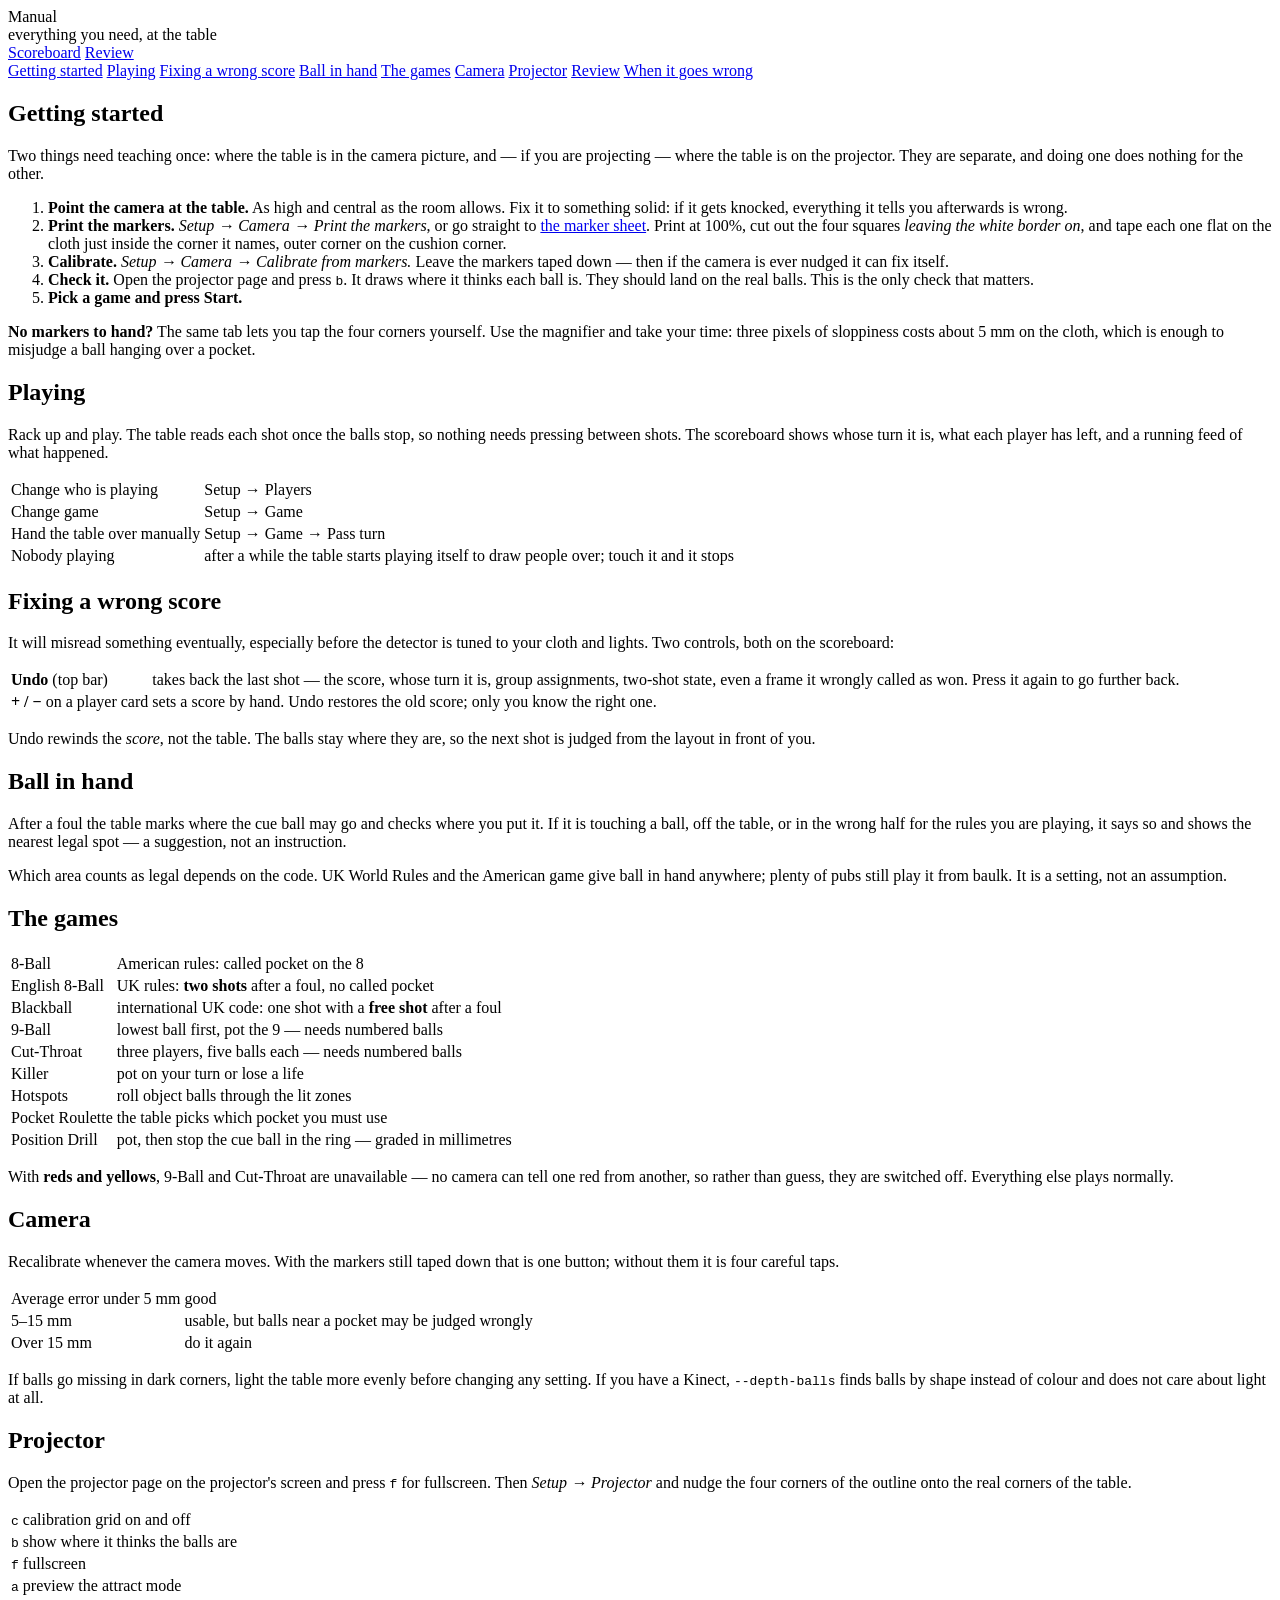
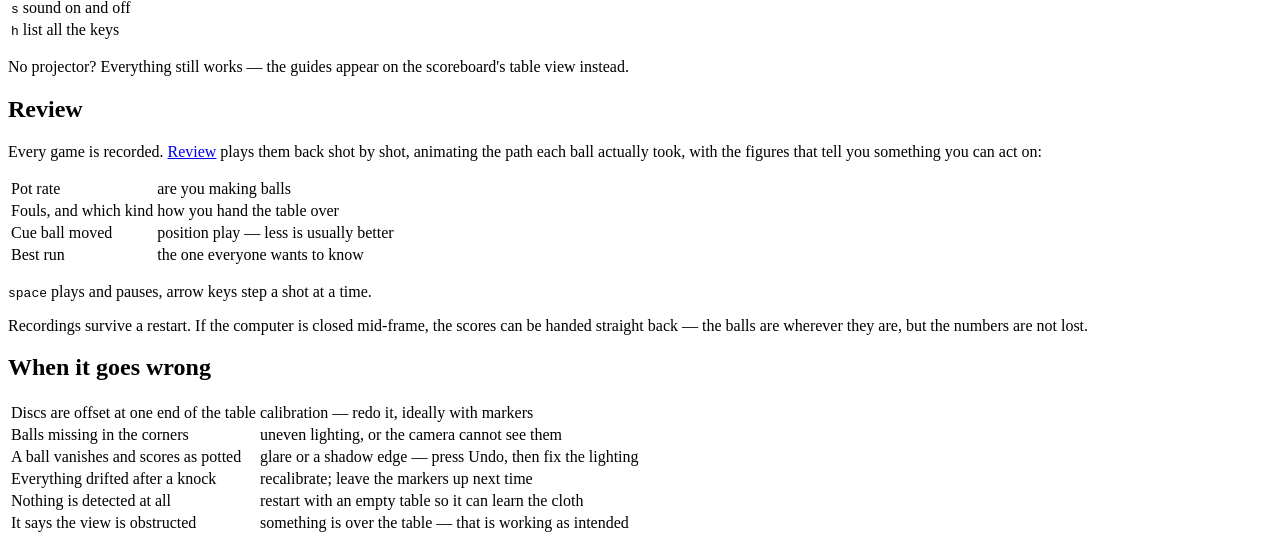
==== overlay/manual.html @ de86c6b8 "Print the calibration markers from the browser Setup already had a marker button, but all it did was" ====
<!doctype html>
<html lang="en">
<head>
<meta charset="utf-8">
<meta name="viewport" content="width=device-width, initial-scale=1">
<title>Pool Arena — manual</title>
<link rel="stylesheet" href="/src/board.css">
<link rel="stylesheet" href="/src/manual.css">
</head>
<body>
<div class="app manual">

  <header class="bar">
    <div class="brand">
      <span class="mark" aria-hidden="true"></span>
      <div>
        <div class="game">Manual</div>
        <div class="state">everything you need, at the table</div>
      </div>
    </div>
    <div class="bar-right">
      <a class="icon btnlink" href="/scoreboard.html">Scoreboard</a>
      <a class="icon btnlink" href="/review.html">Review</a>
    </div>
  </header>

  <nav class="manual-nav">
    <a href="#start">Getting started</a>
    <a href="#play">Playing</a>
    <a href="#fix">Fixing a wrong score</a>
    <a href="#hand">Ball in hand</a>
      <a href="#games">The games</a>
    <a href="#camera">Camera</a>
    <a href="#projector">Projector</a>
    <a href="#review">Review</a>
    <a href="#trouble">When it goes wrong</a>
  </nav>

  <article class="doc">

    <h2 id="start">Getting started</h2>
    <p class="lede">Two things need teaching once: where the table is in the
    camera picture, and — if you are projecting — where the table is on the
    projector. They are separate, and doing one does nothing for the other.</p>

    <ol class="steps">
      <li><b>Point the camera at the table.</b> As high and central as the room
        allows. Fix it to something solid: if it gets knocked, everything it
        tells you afterwards is wrong.</li>
      <li><b>Print the markers.</b> <em>Setup → Camera → Print the
        markers</em>, or go straight to <a href="/markers.html">the marker
        sheet</a>. Print at 100%, cut out the four squares <em>leaving the
        white border on</em>, and tape each one flat on the cloth just inside
        the corner it names, outer corner on the cushion corner.</li>
      <li><b>Calibrate.</b> <em>Setup → Camera → Calibrate from markers.</em>
        Leave the markers taped down — then if the camera is ever nudged it
        can fix itself.</li>
      <li><b>Check it.</b> Open the projector page and press <kbd>b</kbd>. It
        draws where it thinks each ball is. They should land on the real
        balls. This is the only check that matters.</li>
      <li><b>Pick a game and press Start.</b></li>
    </ol>

    <p class="note-box"><b>No markers to hand?</b> The same tab lets you tap
    the four corners yourself. Use the magnifier and take your time: three
    pixels of sloppiness costs about 5&nbsp;mm on the cloth, which is enough
    to misjudge a ball hanging over a pocket.</p>

    <h2 id="play">Playing</h2>
    <p>Rack up and play. The table reads each shot once the balls stop, so
    nothing needs pressing between shots. The scoreboard shows whose turn it
    is, what each player has left, and a running feed of what happened.</p>
    <table class="kv">
      <tr><td>Change who is playing</td><td>Setup → Players</td></tr>
      <tr><td>Change game</td><td>Setup → Game</td></tr>
      <tr><td>Hand the table over manually</td><td>Setup → Game → Pass turn</td></tr>
      <tr><td>Nobody playing</td><td>after a while the table starts playing
        itself to draw people over; touch it and it stops</td></tr>
    </table>

    <h2 id="fix">Fixing a wrong score</h2>
    <p>It will misread something eventually, especially before the detector is
    tuned to your cloth and lights. Two controls, both on the scoreboard:</p>
    <table class="kv">
      <tr><td><b>Undo</b> (top bar)</td><td>takes back the last shot — the
        score, whose turn it is, group assignments, two-shot state, even a
        frame it wrongly called as won. Press it again to go further back.</td></tr>
      <tr><td><b>+ / −</b> on a player card</td><td>sets a score by hand. Undo
        restores the old score; only you know the right one.</td></tr>
    </table>
    <p>Undo rewinds the <em>score</em>, not the table. The balls stay where
    they are, so the next shot is judged from the layout in front of you.</p>

    <h2 id="hand">Ball in hand</h2>
    <p>After a foul the table marks where the cue ball may go and checks
    where you put it. If it is touching a ball, off the table, or in the
    wrong half for the rules you are playing, it says so and shows the
    nearest legal spot — a suggestion, not an instruction.</p>
    <p class="note-box">Which area counts as legal depends on the code. UK
    World Rules and the American game give ball in hand anywhere; plenty of
    pubs still play it from baulk. It is a setting, not an assumption.</p>

    <h2 id="games">The games</h2>
    <table class="kv games-table">
      <tr><td>8-Ball</td><td>American rules: called pocket on the 8</td></tr>
      <tr><td>English 8-Ball</td><td>UK rules: <b>two shots</b> after a foul,
        no called pocket</td></tr>
      <tr><td>Blackball</td><td>international UK code: one shot with a
        <b>free shot</b> after a foul</td></tr>
      <tr><td>9-Ball</td><td>lowest ball first, pot the 9 — needs numbered
        balls</td></tr>
      <tr><td>Cut-Throat</td><td>three players, five balls each — needs
        numbered balls</td></tr>
      <tr><td>Killer</td><td>pot on your turn or lose a life</td></tr>
      <tr><td>Hotspots</td><td>roll object balls through the lit zones</td></tr>
      <tr><td>Pocket Roulette</td><td>the table picks which pocket you must use</td></tr>
      <tr><td>Position Drill</td><td>pot, then stop the cue ball in the ring —
        graded in millimetres</td></tr>
    </table>
    <p class="note-box">With <b>reds and yellows</b>, 9-Ball and Cut-Throat are
    unavailable — no camera can tell one red from another, so rather than
    guess, they are switched off. Everything else plays normally.</p>

    <h2 id="camera">Camera</h2>
    <p>Recalibrate whenever the camera moves. With the markers still taped
    down that is one button; without them it is four careful taps.</p>
    <table class="kv">
      <tr><td>Average error under 5&nbsp;mm</td><td>good</td></tr>
      <tr><td>5–15&nbsp;mm</td><td>usable, but balls near a pocket may be
        judged wrongly</td></tr>
      <tr><td>Over 15&nbsp;mm</td><td>do it again</td></tr>
    </table>
    <p>If balls go missing in dark corners, light the table more evenly before
    changing any setting. If you have a Kinect, <code>--depth-balls</code>
    finds balls by shape instead of colour and does not care about light at
    all.</p>

    <h2 id="projector">Projector</h2>
    <p>Open the projector page on the projector's screen and press
    <kbd>f</kbd> for fullscreen. Then <em>Setup → Projector</em> and nudge the
    four corners of the outline onto the real corners of the table.</p>
    <table class="kv">
      <tr><td><kbd>c</kbd></td><td>calibration grid on and off</td></tr>
      <tr><td><kbd>b</kbd></td><td>show where it thinks the balls are</td></tr>
      <tr><td><kbd>f</kbd></td><td>fullscreen</td></tr>
      <tr><td><kbd>a</kbd></td><td>preview the attract mode</td></tr>
      <tr><td><kbd>s</kbd></td><td>sound on and off</td></tr>
      <tr><td><kbd>h</kbd></td><td>list all the keys</td></tr>
    </table>
    <p>No projector? Everything still works — the guides appear on the
    scoreboard's table view instead.</p>

    <h2 id="review">Review</h2>
    <p>Every game is recorded. <a href="/review.html">Review</a> plays them
    back shot by shot, animating the path each ball actually took, with the
    figures that tell you something you can act on:</p>
    <table class="kv">
      <tr><td>Pot rate</td><td>are you making balls</td></tr>
      <tr><td>Fouls, and which kind</td><td>how you hand the table over</td></tr>
      <tr><td>Cue ball moved</td><td>position play — less is usually better</td></tr>
      <tr><td>Best run</td><td>the one everyone wants to know</td></tr>
    </table>
    <p><kbd>space</kbd> plays and pauses, arrow keys step a shot at a time.</p>
    <p>Recordings survive a restart. If the computer is closed mid-frame, the
    scores can be handed straight back — the balls are wherever they are, but
    the numbers are not lost.</p>

    <h2 id="trouble">When it goes wrong</h2>
    <table class="kv">
      <tr><td>Discs are offset at one end of the table</td>
          <td>calibration — redo it, ideally with markers</td></tr>
      <tr><td>Balls missing in the corners</td>
          <td>uneven lighting, or the camera cannot see them</td></tr>
      <tr><td>A ball vanishes and scores as potted</td>
          <td>glare or a shadow edge — press Undo, then fix the lighting</td></tr>
      <tr><td>Everything drifted after a knock</td>
          <td>recalibrate; leave the markers up next time</td></tr>
      <tr><td>Nothing is detected at all</td>
          <td>restart with an empty table so it can learn the cloth</td></tr>
      <tr><td>It says the view is obstructed</td>
          <td>something is over the table — that is working as intended</td></tr>
    </table>

  </article>
</div>
</body>
</html>
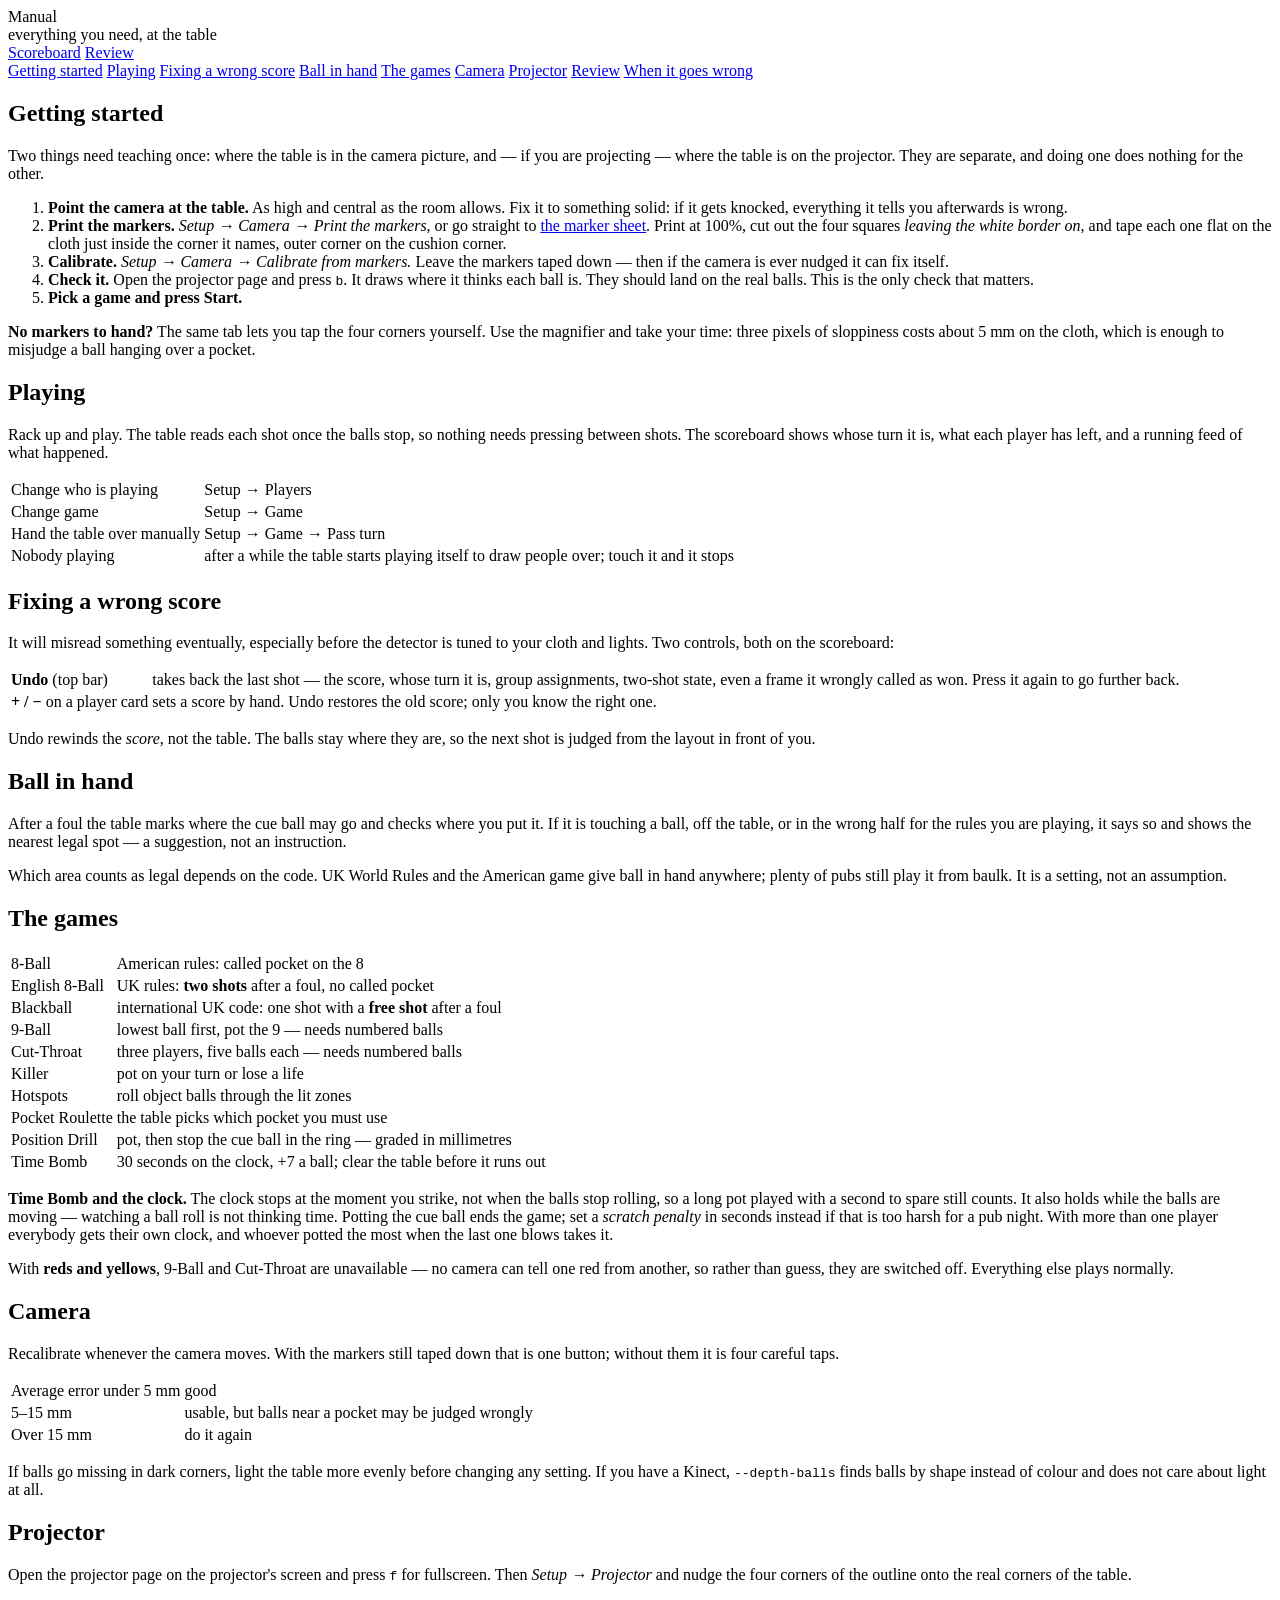
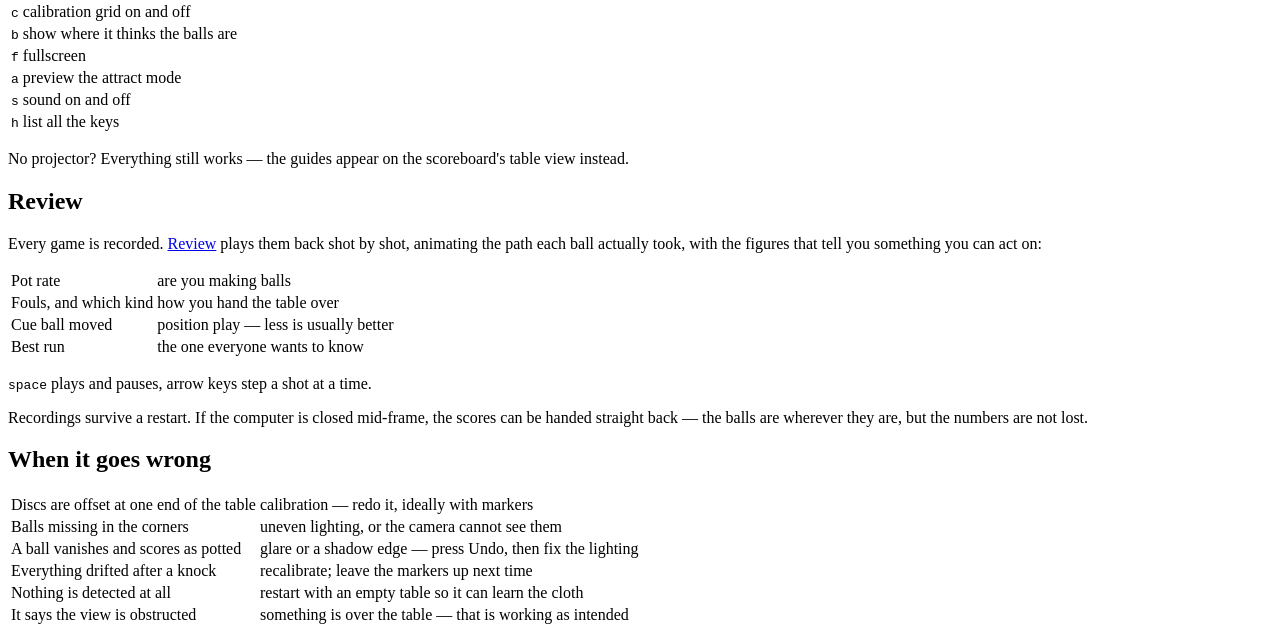
==== commit 55ce58fe: "Add Time Bomb, and the clock hook it needed Thirty seconds on the clock, every ball potted buys more" ====
--- a/overlay/manual.html
+++ b/overlay/manual.html
@@ -116,7 +116,17 @@
       <tr><td>Pocket Roulette</td><td>the table picks which pocket you must use</td></tr>
       <tr><td>Position Drill</td><td>pot, then stop the cue ball in the ring —
         graded in millimetres</td></tr>
+      <tr><td>Time Bomb</td><td>30 seconds on the clock, +7 a ball; clear the
+        table before it runs out</td></tr>
     </table>
+    <p class="note-box"><b>Time Bomb and the clock.</b> The clock stops at the
+    moment you strike, not when the balls stop rolling, so a long pot played
+    with a second to spare still counts. It also holds while the balls are
+    moving — watching a ball roll is not thinking time. Potting the cue ball
+    ends the game; set a <i>scratch penalty</i> in seconds instead if that is
+    too harsh for a pub night. With more than one player everybody gets their
+    own clock, and whoever potted the most when the last one blows takes
+    it.</p>
     <p class="note-box">With <b>reds and yellows</b>, 9-Ball and Cut-Throat are
     unavailable — no camera can tell one red from another, so rather than
     guess, they are switched off. Everything else plays normally.</p>
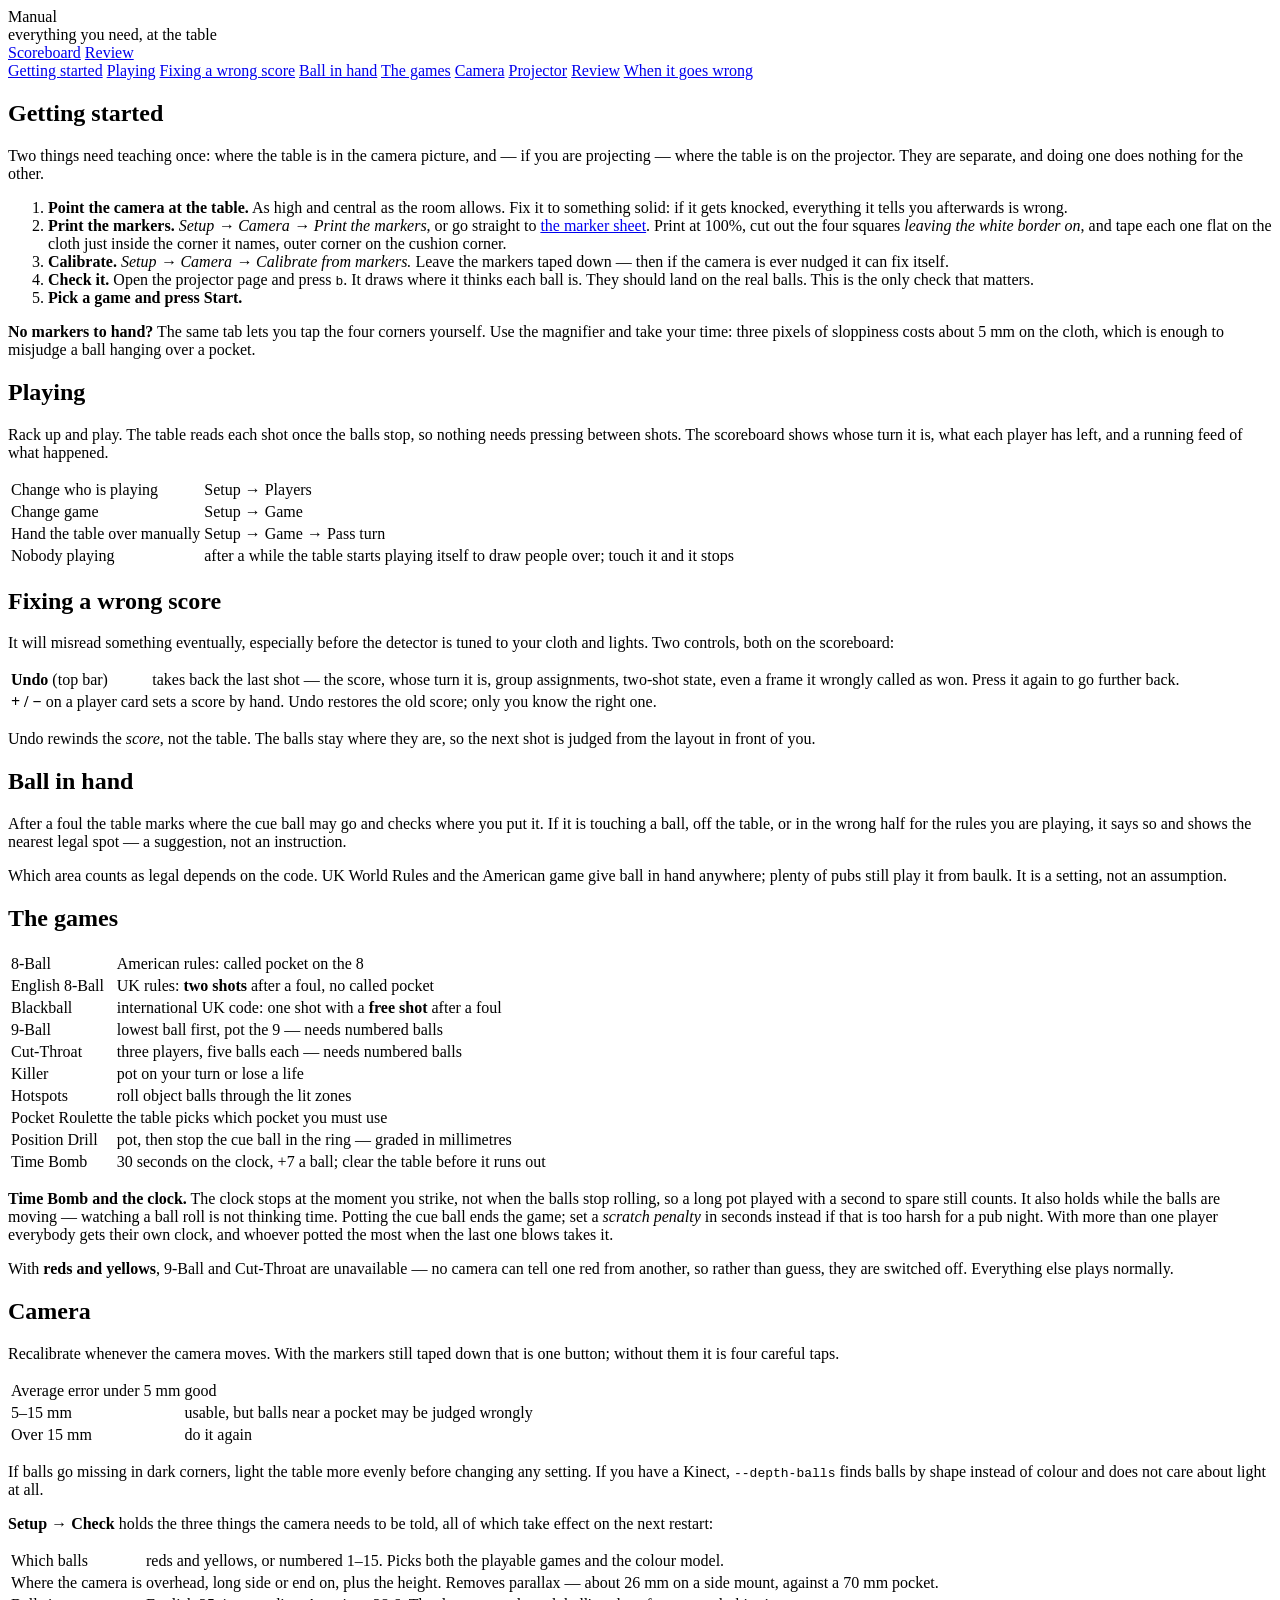
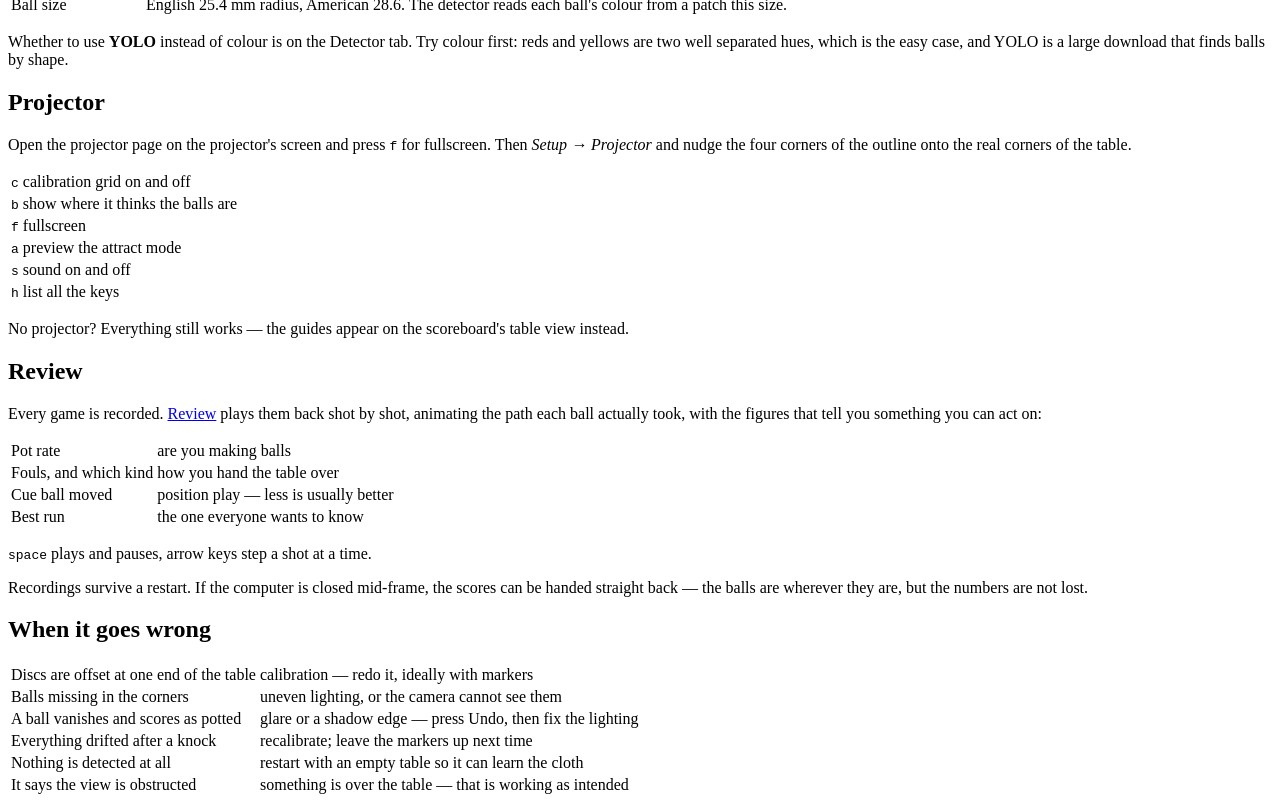
==== commit f100c4d5: "Ball set and camera position as settings; YOLO already was one Three things asked for, two of them m" ====
--- a/overlay/manual.html
+++ b/overlay/manual.html
@@ -145,6 +145,21 @@
     finds balls by shape instead of colour and does not care about light at
     all.</p>
 
+    <p><b>Setup &rarr; Check</b> holds the three things the camera needs to
+    be told, all of which take effect on the next restart:</p>
+    <table class="kv">
+      <tr><td>Which balls</td><td>reds and yellows, or numbered 1&ndash;15.
+        Picks both the playable games and the colour model.</td></tr>
+      <tr><td>Where the camera is</td><td>overhead, long side or end on, plus
+        the height. Removes parallax &mdash; about 26&nbsp;mm on a side
+        mount, against a 70&nbsp;mm pocket.</td></tr>
+      <tr><td>Ball size</td><td>English 25.4&nbsp;mm radius, American 28.6.
+        The detector reads each ball's colour from a patch this size.</td></tr>
+    </table>
+    <p>Whether to use <b>YOLO</b> instead of colour is on the Detector tab.
+    Try colour first: reds and yellows are two well separated hues, which is
+    the easy case, and YOLO is a large download that finds balls by shape.</p>
+
     <h2 id="projector">Projector</h2>
     <p>Open the projector page on the projector's screen and press
     <kbd>f</kbd> for fullscreen. Then <em>Setup → Projector</em> and nudge the
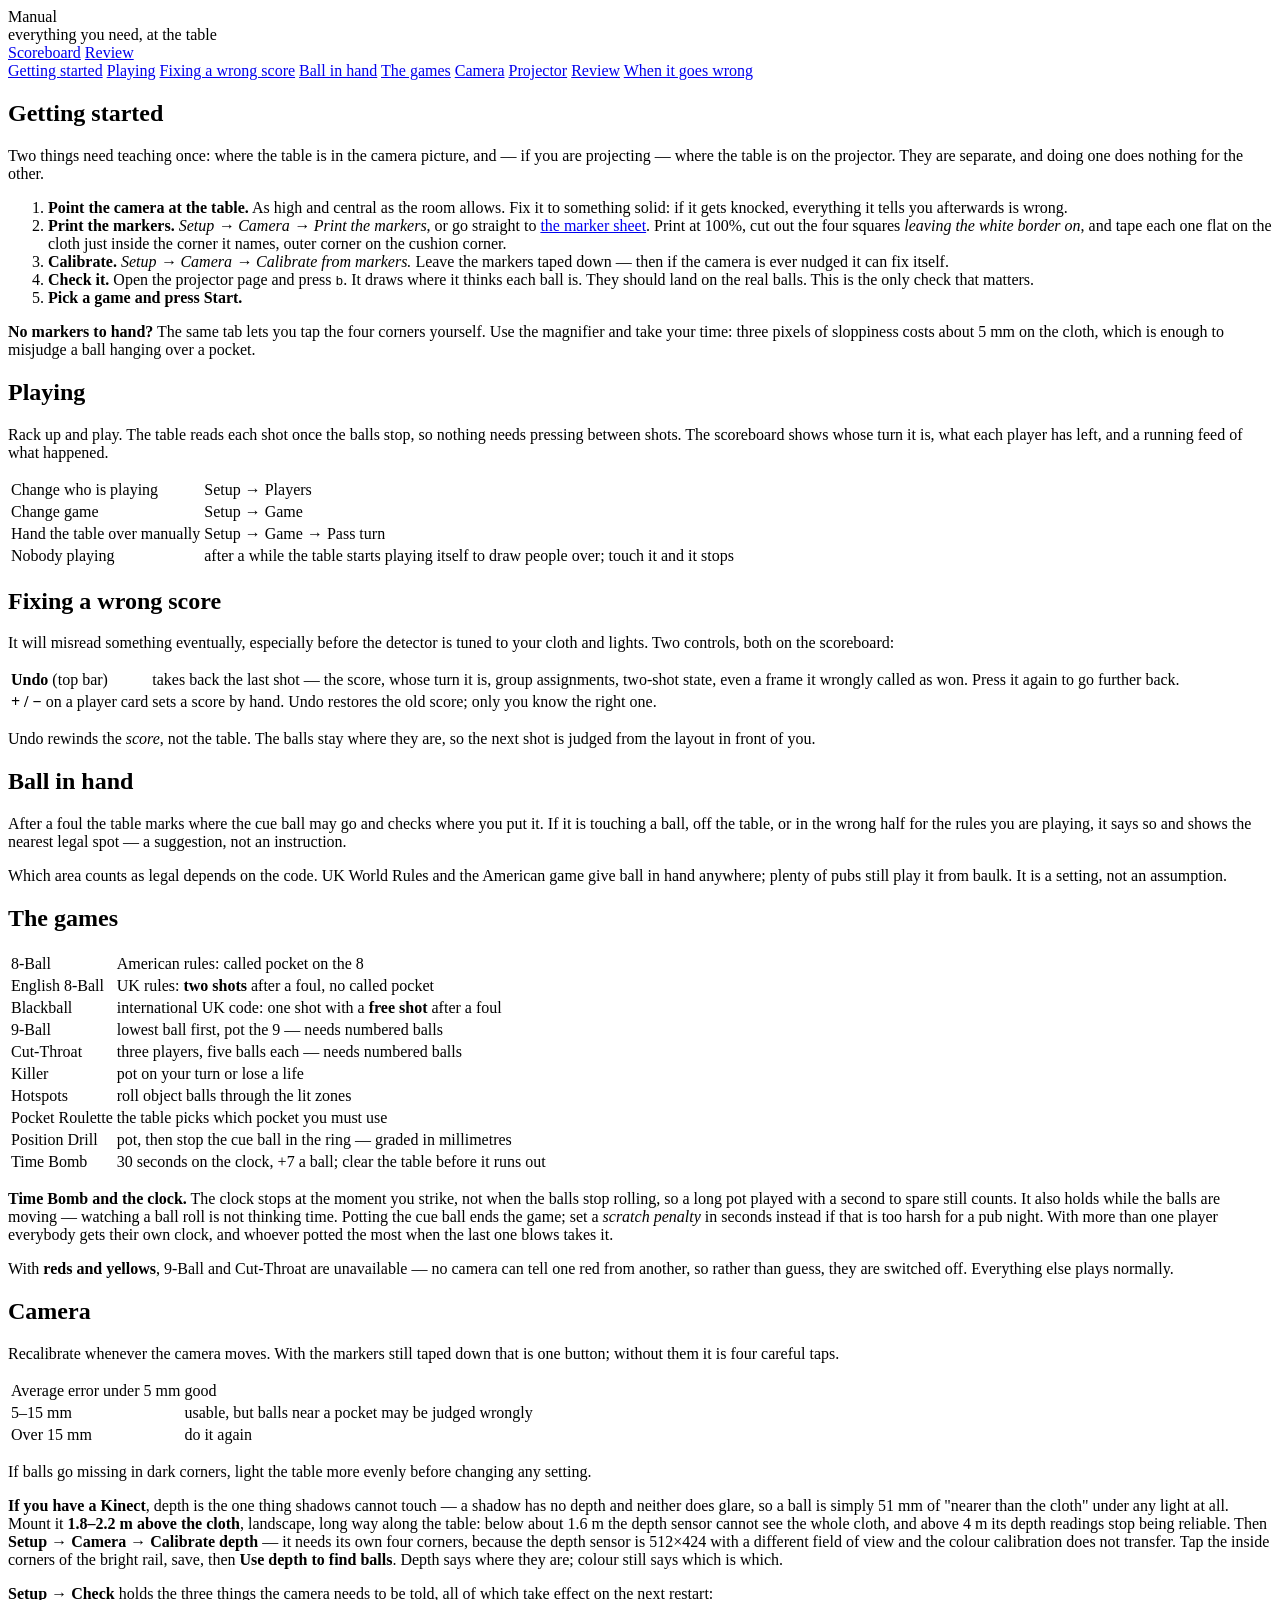
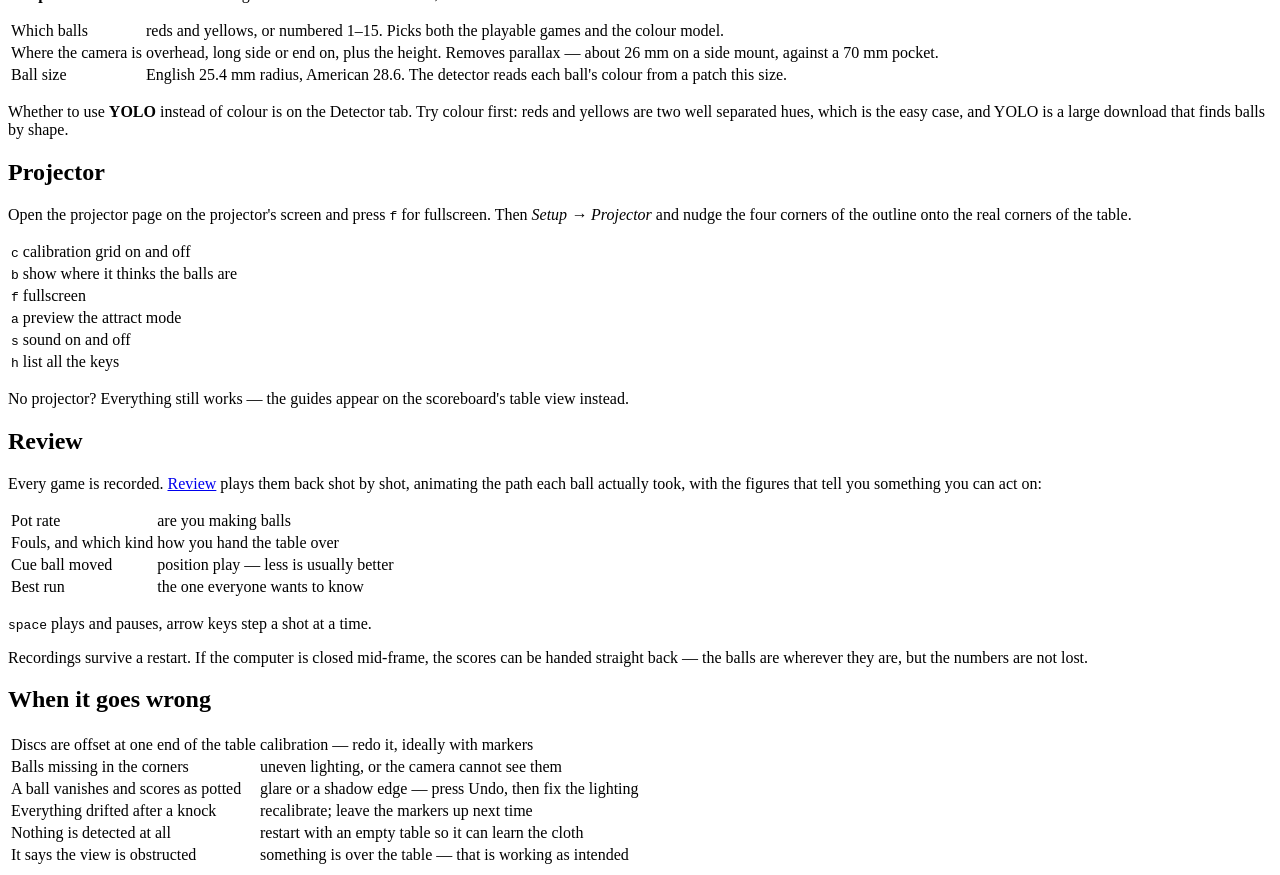
==== commit 8fbb356c: "Make depth ball-finding reachable: it never was Asking where a Kinect goes turned up something worse" ====
--- a/overlay/manual.html
+++ b/overlay/manual.html
@@ -141,9 +141,19 @@
       <tr><td>Over 15&nbsp;mm</td><td>do it again</td></tr>
     </table>
     <p>If balls go missing in dark corners, light the table more evenly before
-    changing any setting. If you have a Kinect, <code>--depth-balls</code>
-    finds balls by shape instead of colour and does not care about light at
-    all.</p>
+    changing any setting.</p>
+    <p><b>If you have a Kinect</b>, depth is the one thing shadows cannot
+    touch &mdash; a shadow has no depth and neither does glare, so a ball is
+    simply 51&nbsp;mm of "nearer than the cloth" under any light at all.
+    Mount it <b>1.8&ndash;2.2&nbsp;m above the cloth</b>, landscape, long way
+    along the table: below about 1.6&nbsp;m the depth sensor cannot see the
+    whole cloth, and above 4&nbsp;m its depth readings stop being reliable.
+    Then <b>Setup &rarr; Camera &rarr; Calibrate depth</b> &mdash; it needs
+    its own four corners, because the depth sensor is 512&times;424 with a
+    different field of view and the colour calibration does not transfer.
+    Tap the inside corners of the bright rail, save, then <b>Use depth to
+    find balls</b>. Depth says where they are; colour still says which is
+    which.</p>
 
     <p><b>Setup &rarr; Check</b> holds the three things the camera needs to
     be told, all of which take effect on the next restart:</p>
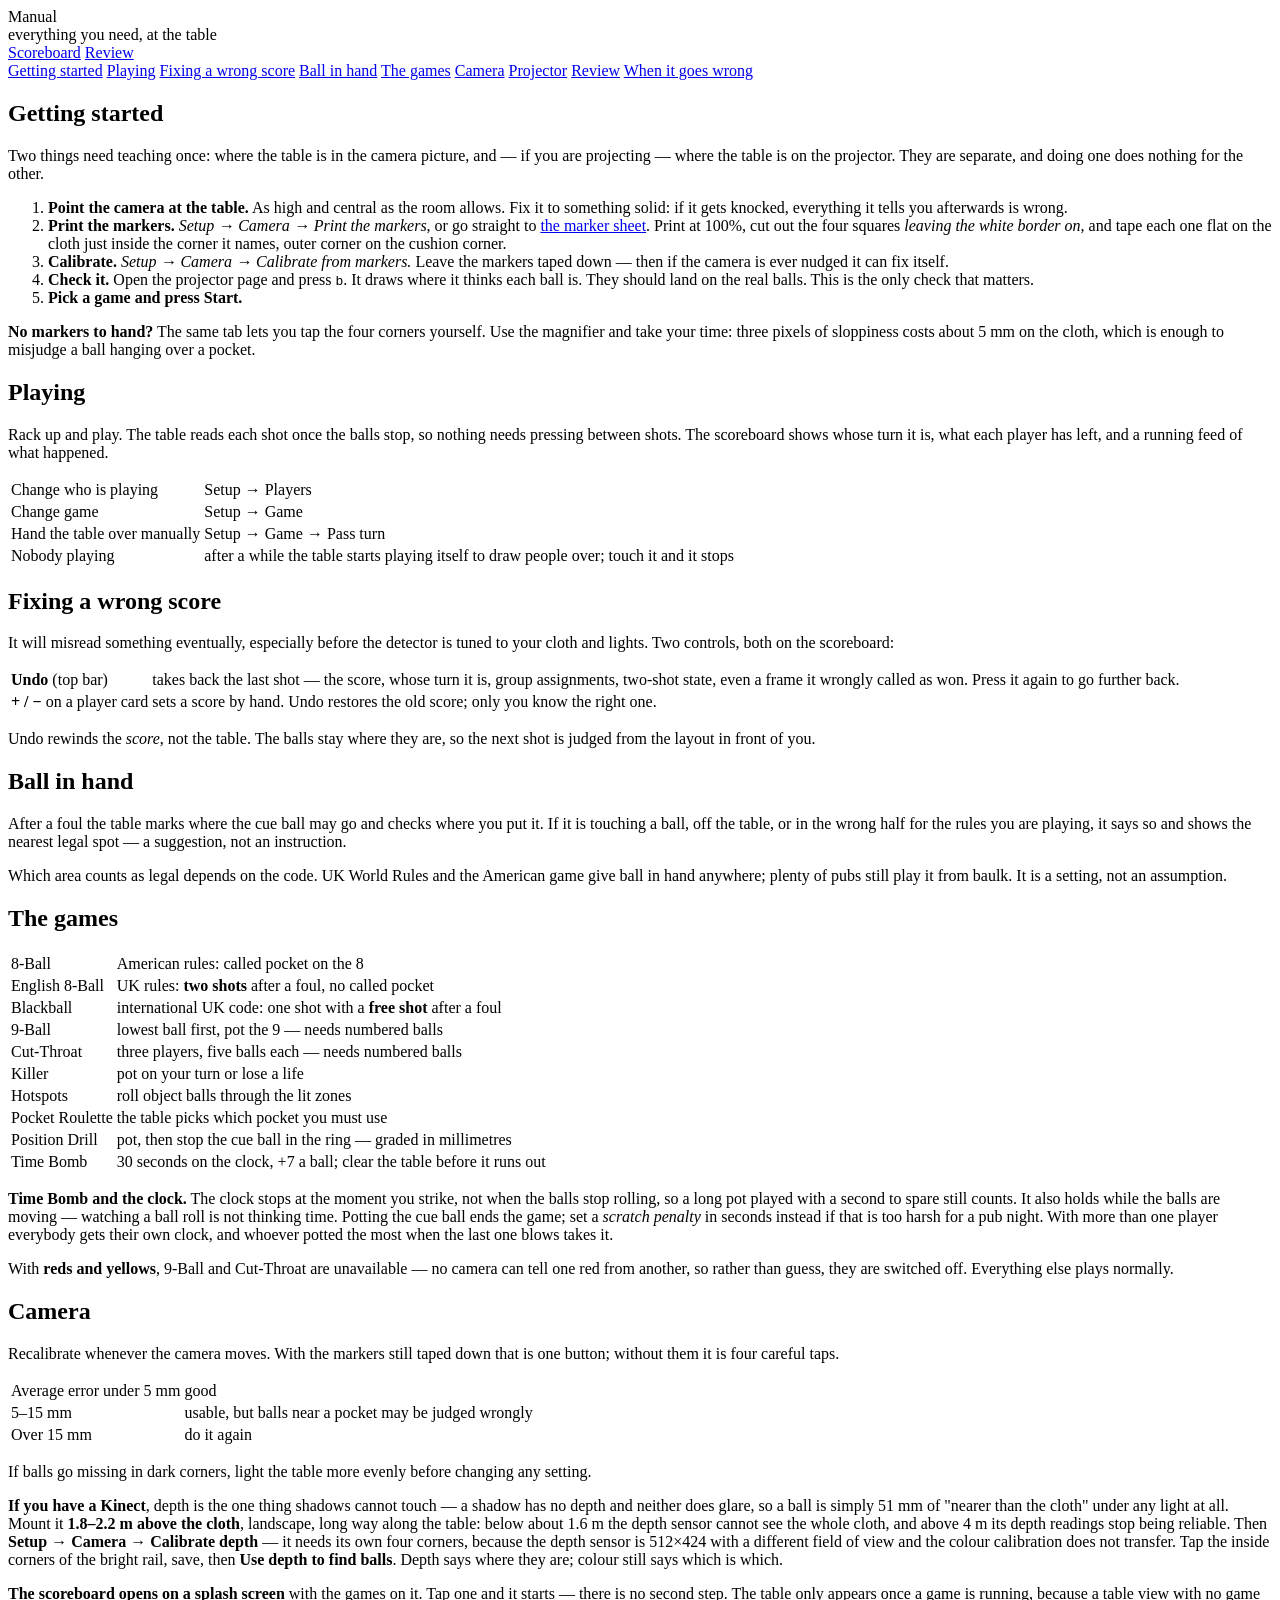
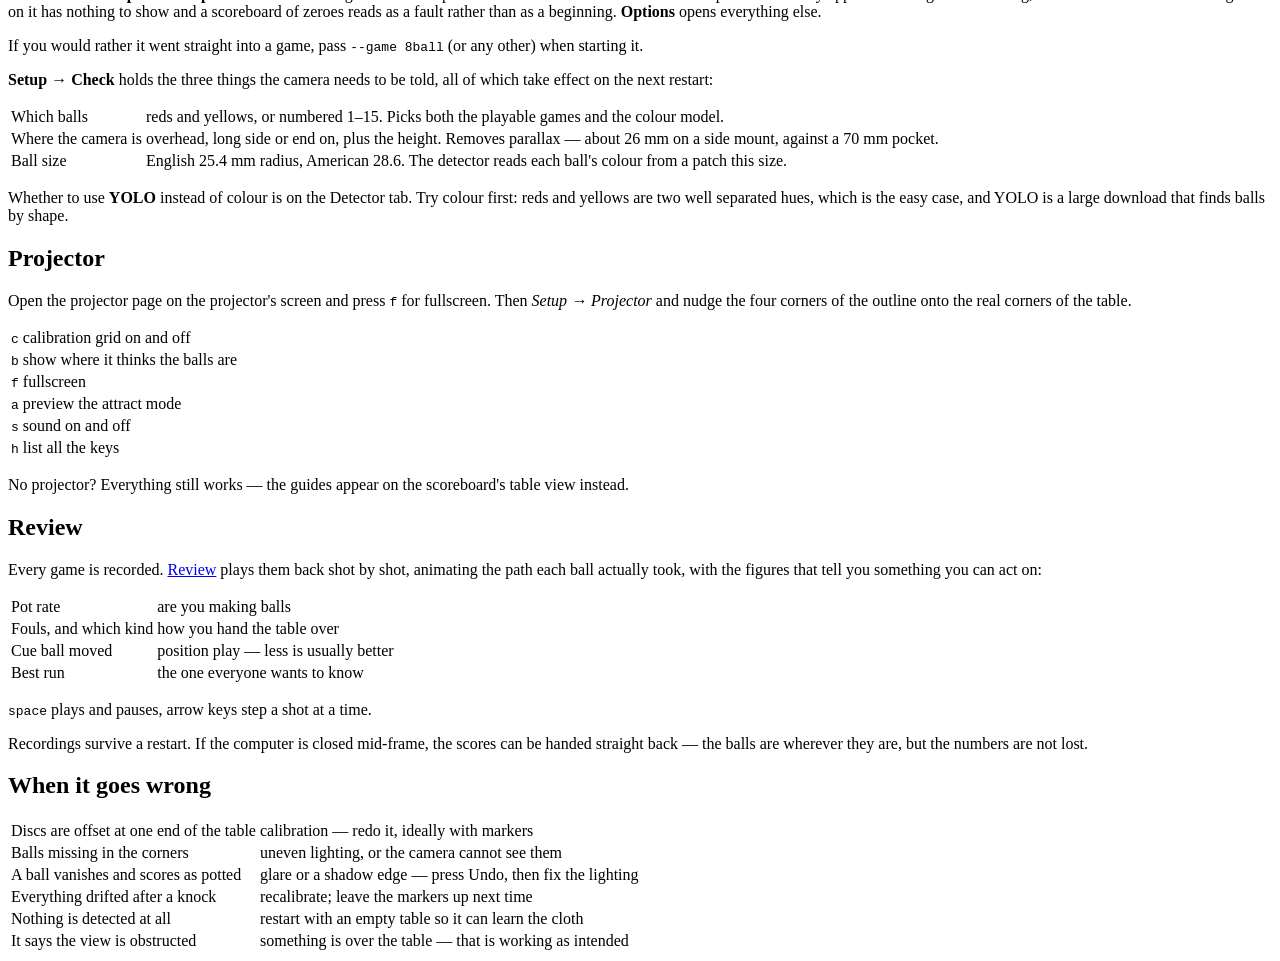
==== commit f383cea6: "The scoreboard opens on a splash; tap a game to start The table view was the front page, which meant" ====
--- a/overlay/manual.html
+++ b/overlay/manual.html
@@ -155,6 +155,14 @@
     find balls</b>. Depth says where they are; colour still says which is
     which.</p>
 
+    <p><b>The scoreboard opens on a splash screen</b> with the games on it.
+    Tap one and it starts &mdash; there is no second step. The table only
+    appears once a game is running, because a table view with no game on it
+    has nothing to show and a scoreboard of zeroes reads as a fault rather
+    than as a beginning. <b>Options</b> opens everything else.</p>
+    <p>If you would rather it went straight into a game, pass
+    <code>--game 8ball</code> (or any other) when starting it.</p>
+
     <p><b>Setup &rarr; Check</b> holds the three things the camera needs to
     be told, all of which take effect on the next restart:</p>
     <table class="kv">
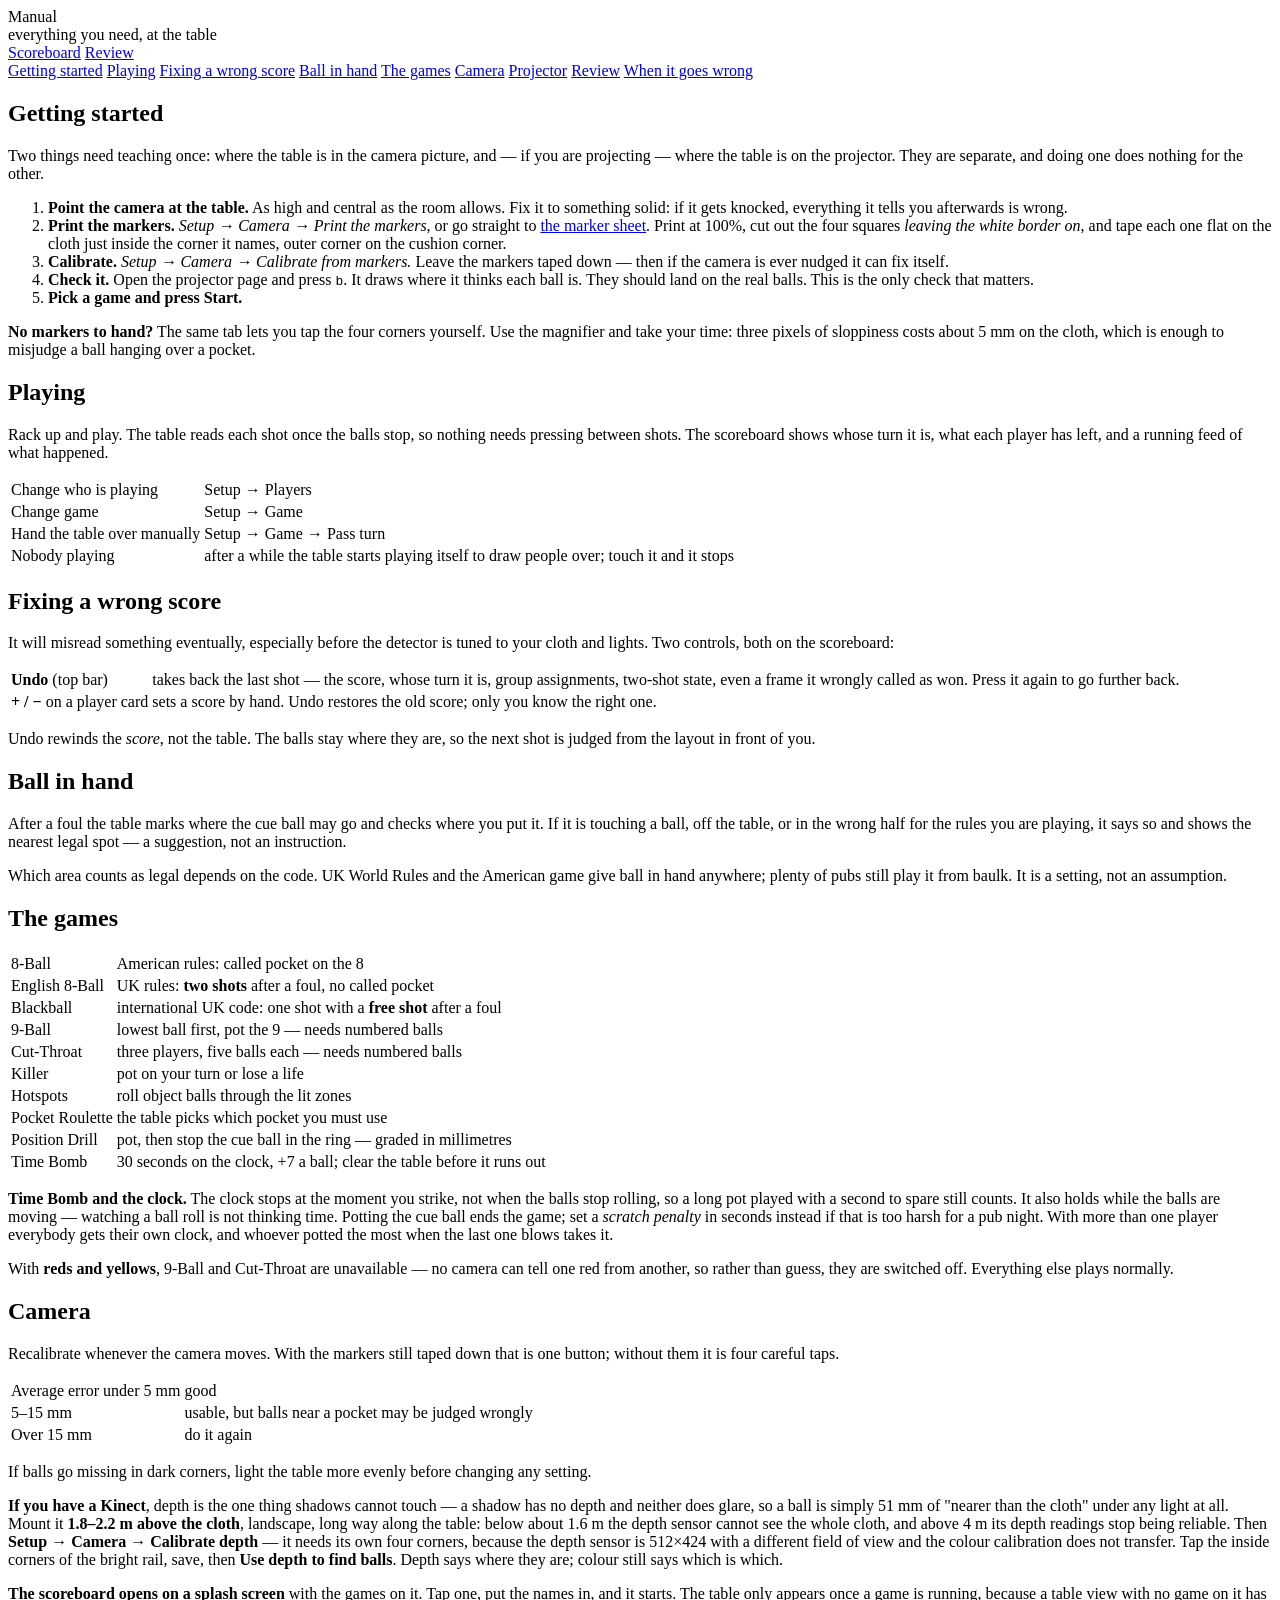
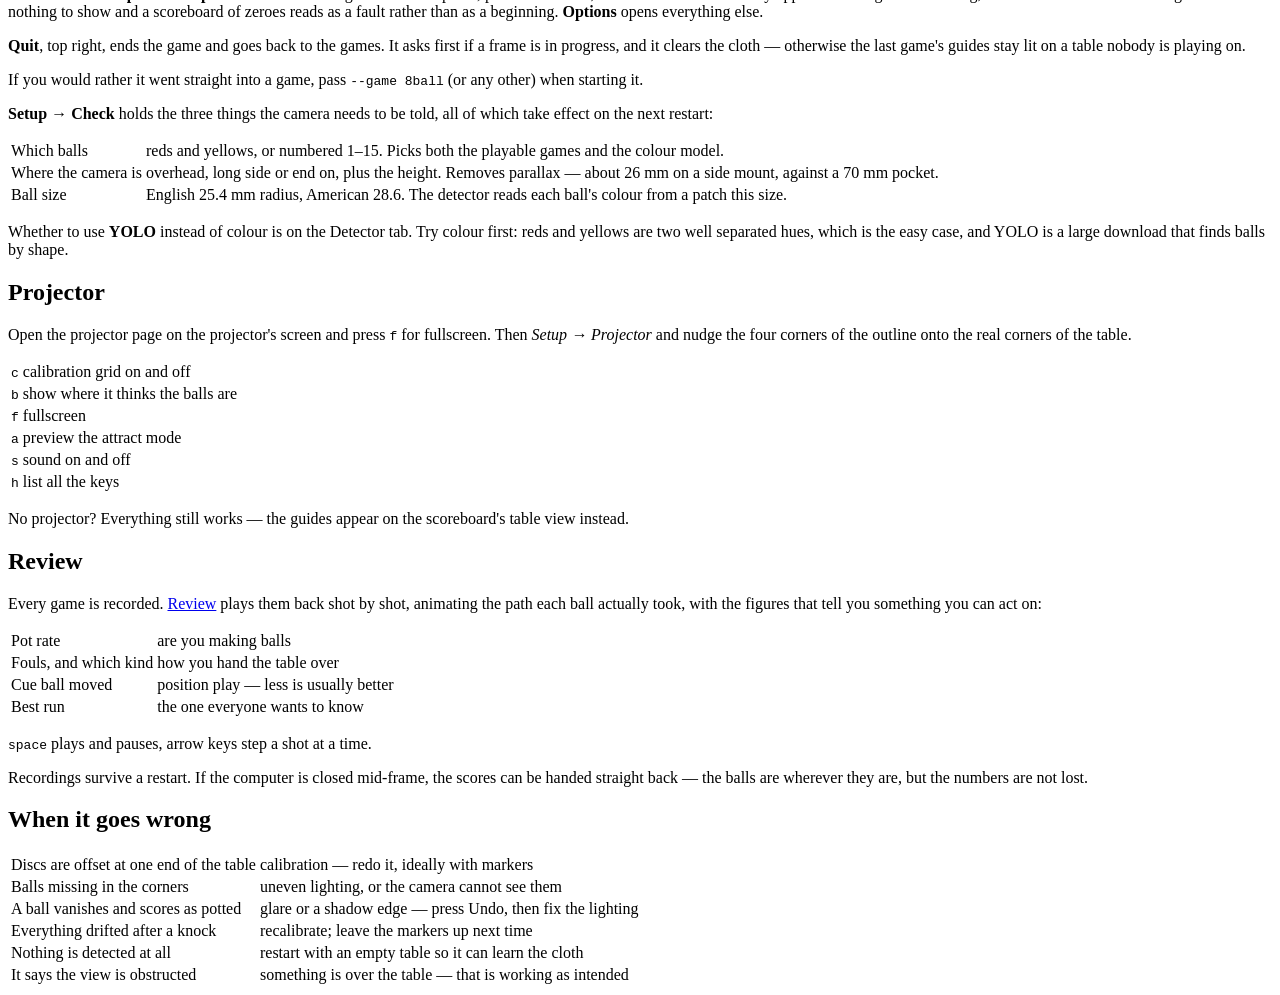
==== commit 24db4ce4: "Add Quit, and ask who is playing before starting Two gaps in the splash as it shipped.  **There was " ====
--- a/overlay/manual.html
+++ b/overlay/manual.html
@@ -156,10 +156,14 @@
     which.</p>
 
     <p><b>The scoreboard opens on a splash screen</b> with the games on it.
-    Tap one and it starts &mdash; there is no second step. The table only
-    appears once a game is running, because a table view with no game on it
-    has nothing to show and a scoreboard of zeroes reads as a fault rather
-    than as a beginning. <b>Options</b> opens everything else.</p>
+    Tap one, put the names in, and it starts. The table only appears once a
+    game is running, because a table view with no game on it has nothing to
+    show and a scoreboard of zeroes reads as a fault rather than as a
+    beginning. <b>Options</b> opens everything else.</p>
+    <p><b>Quit</b>, top right, ends the game and goes back to the games. It
+    asks first if a frame is in progress, and it clears the cloth &mdash;
+    otherwise the last game's guides stay lit on a table nobody is playing
+    on.</p>
     <p>If you would rather it went straight into a game, pass
     <code>--game 8ball</code> (or any other) when starting it.</p>
 
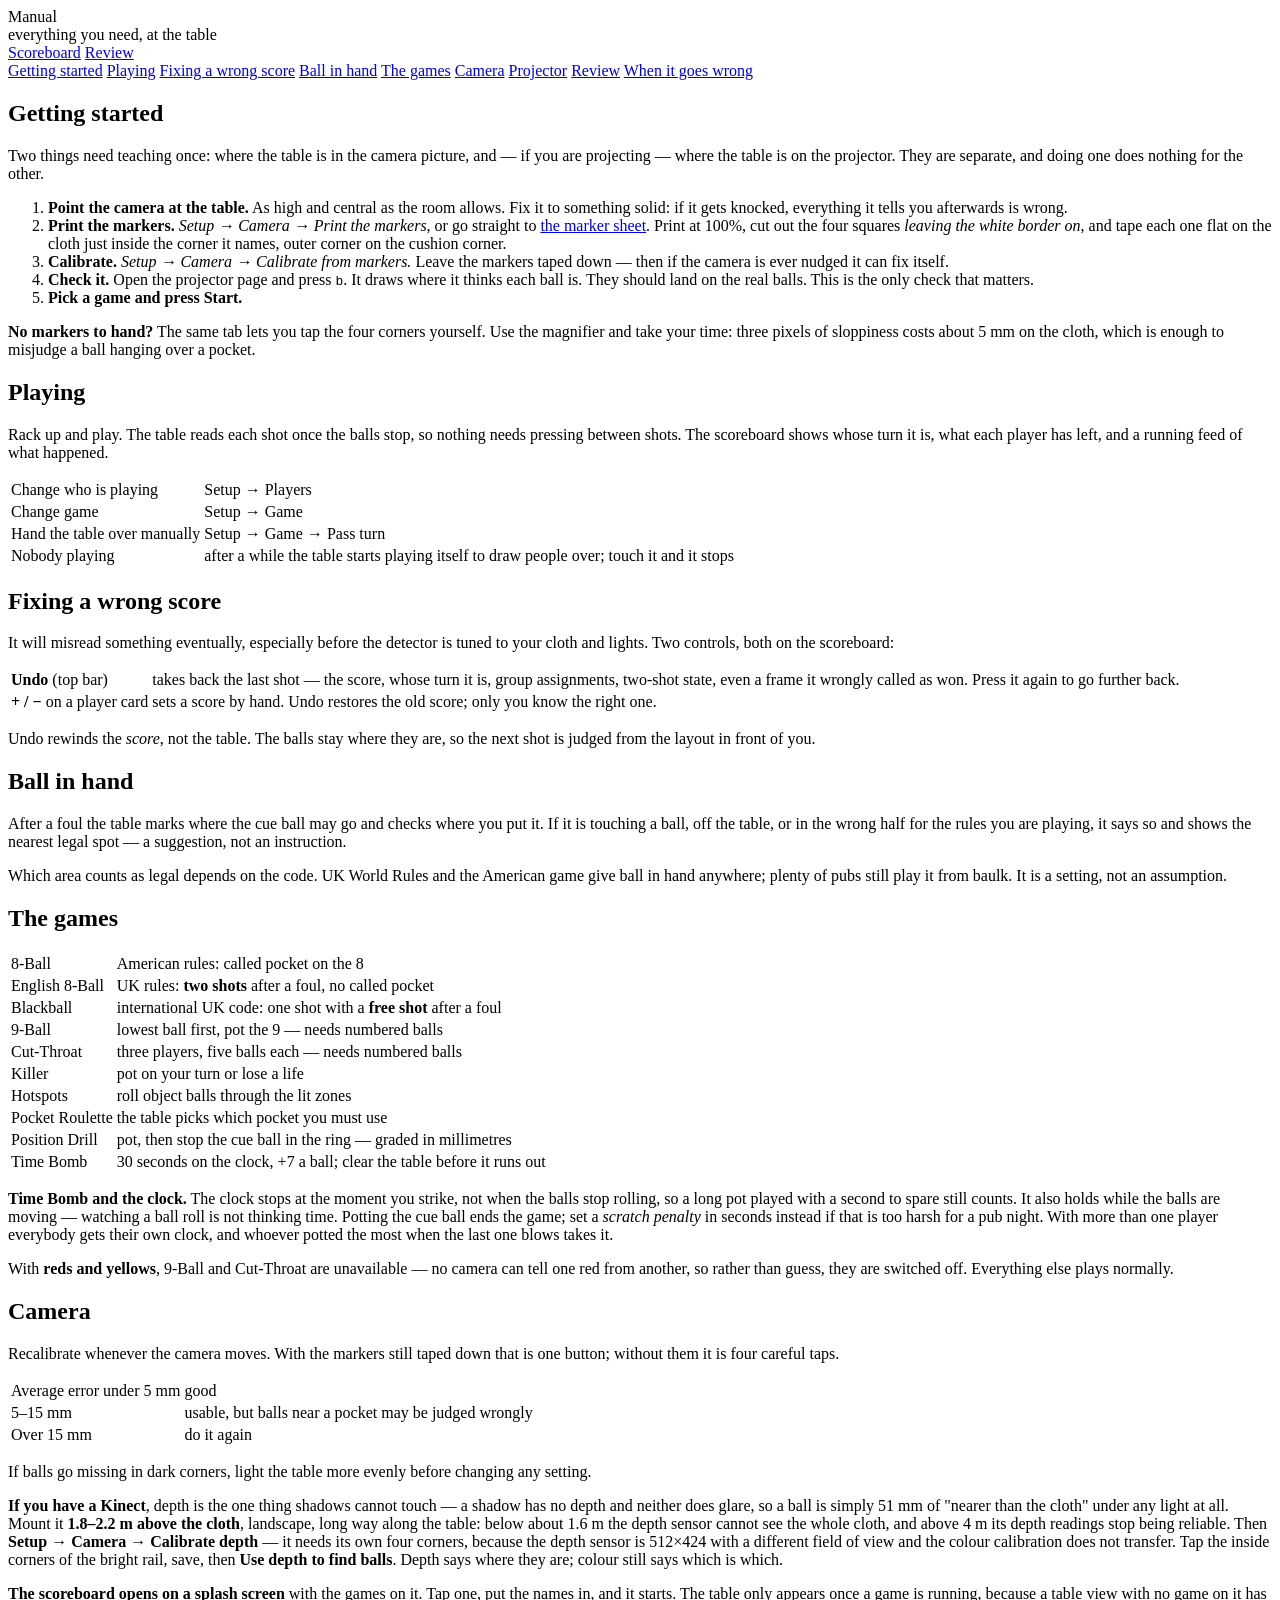
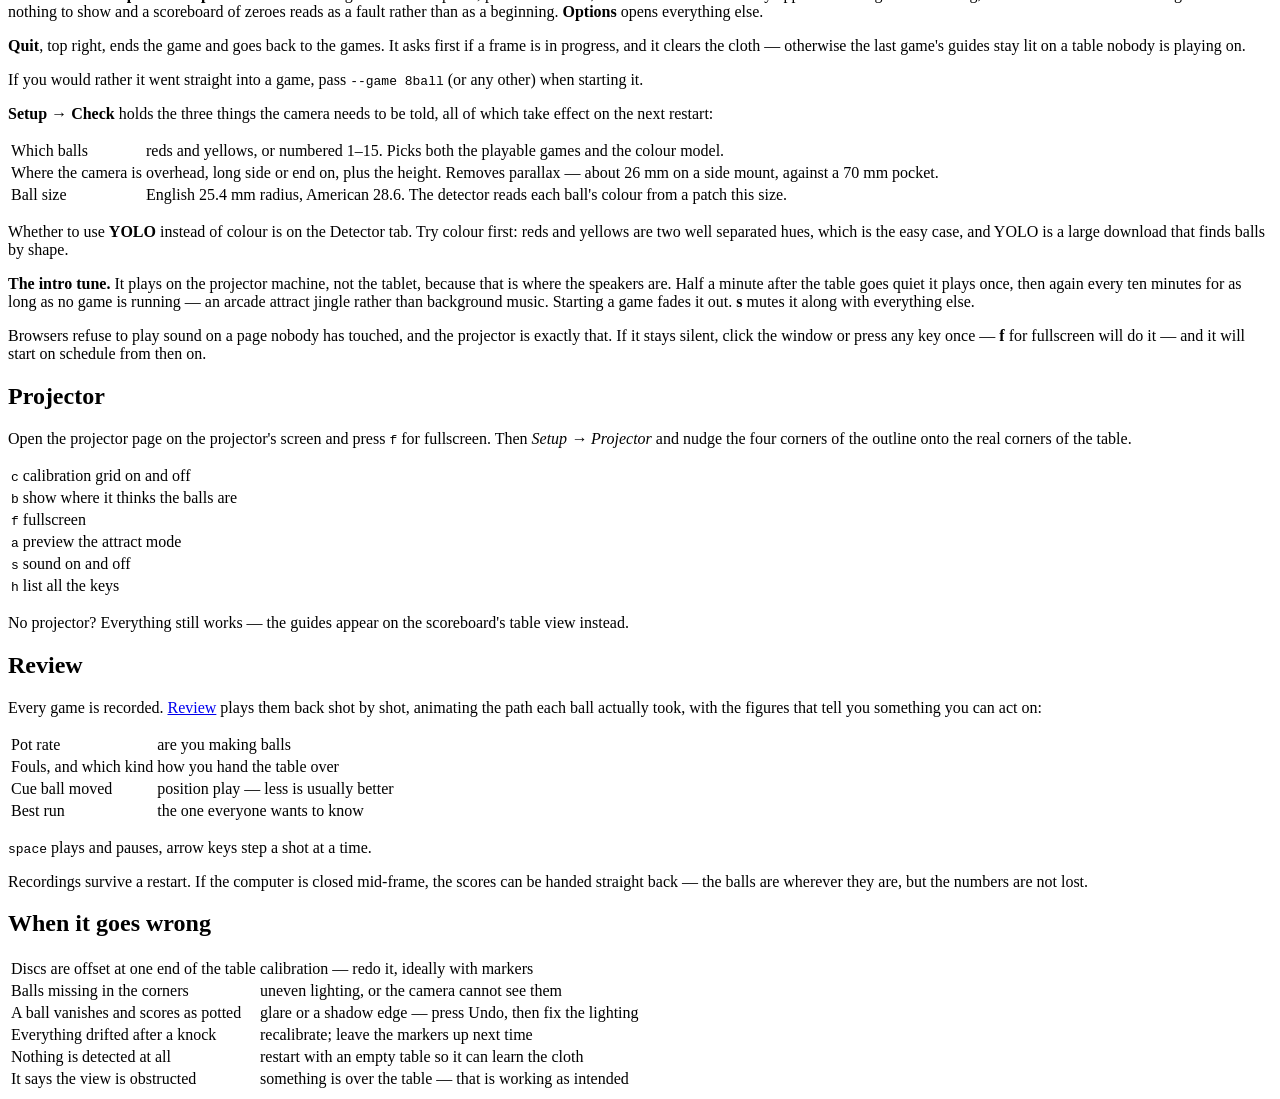
==== commit bb7c1635: "Add the intro tune, on a timer rather than a loop Pool Arcade (1).mp3 moved to overlay/audio/intro.m" ====
--- a/overlay/manual.html
+++ b/overlay/manual.html
@@ -182,6 +182,17 @@
     Try colour first: reds and yellows are two well separated hues, which is
     the easy case, and YOLO is a large download that finds balls by shape.</p>
 
+    <p><b>The intro tune.</b> It plays on the projector machine, not the
+    tablet, because that is where the speakers are. Half a minute after the
+    table goes quiet it plays once, then again every ten minutes for as long
+    as no game is running &mdash; an arcade attract jingle rather than
+    background music. Starting a game fades it out. <b>s</b> mutes it along
+    with everything else.</p>
+    <p class="note-box">Browsers refuse to play sound on a page nobody has
+    touched, and the projector is exactly that. If it stays silent, click the
+    window or press any key once &mdash; <b>f</b> for fullscreen will do it
+    &mdash; and it will start on schedule from then on.</p>
+
     <h2 id="projector">Projector</h2>
     <p>Open the projector page on the projector's screen and press
     <kbd>f</kbd> for fullscreen. Then <em>Setup → Projector</em> and nudge the
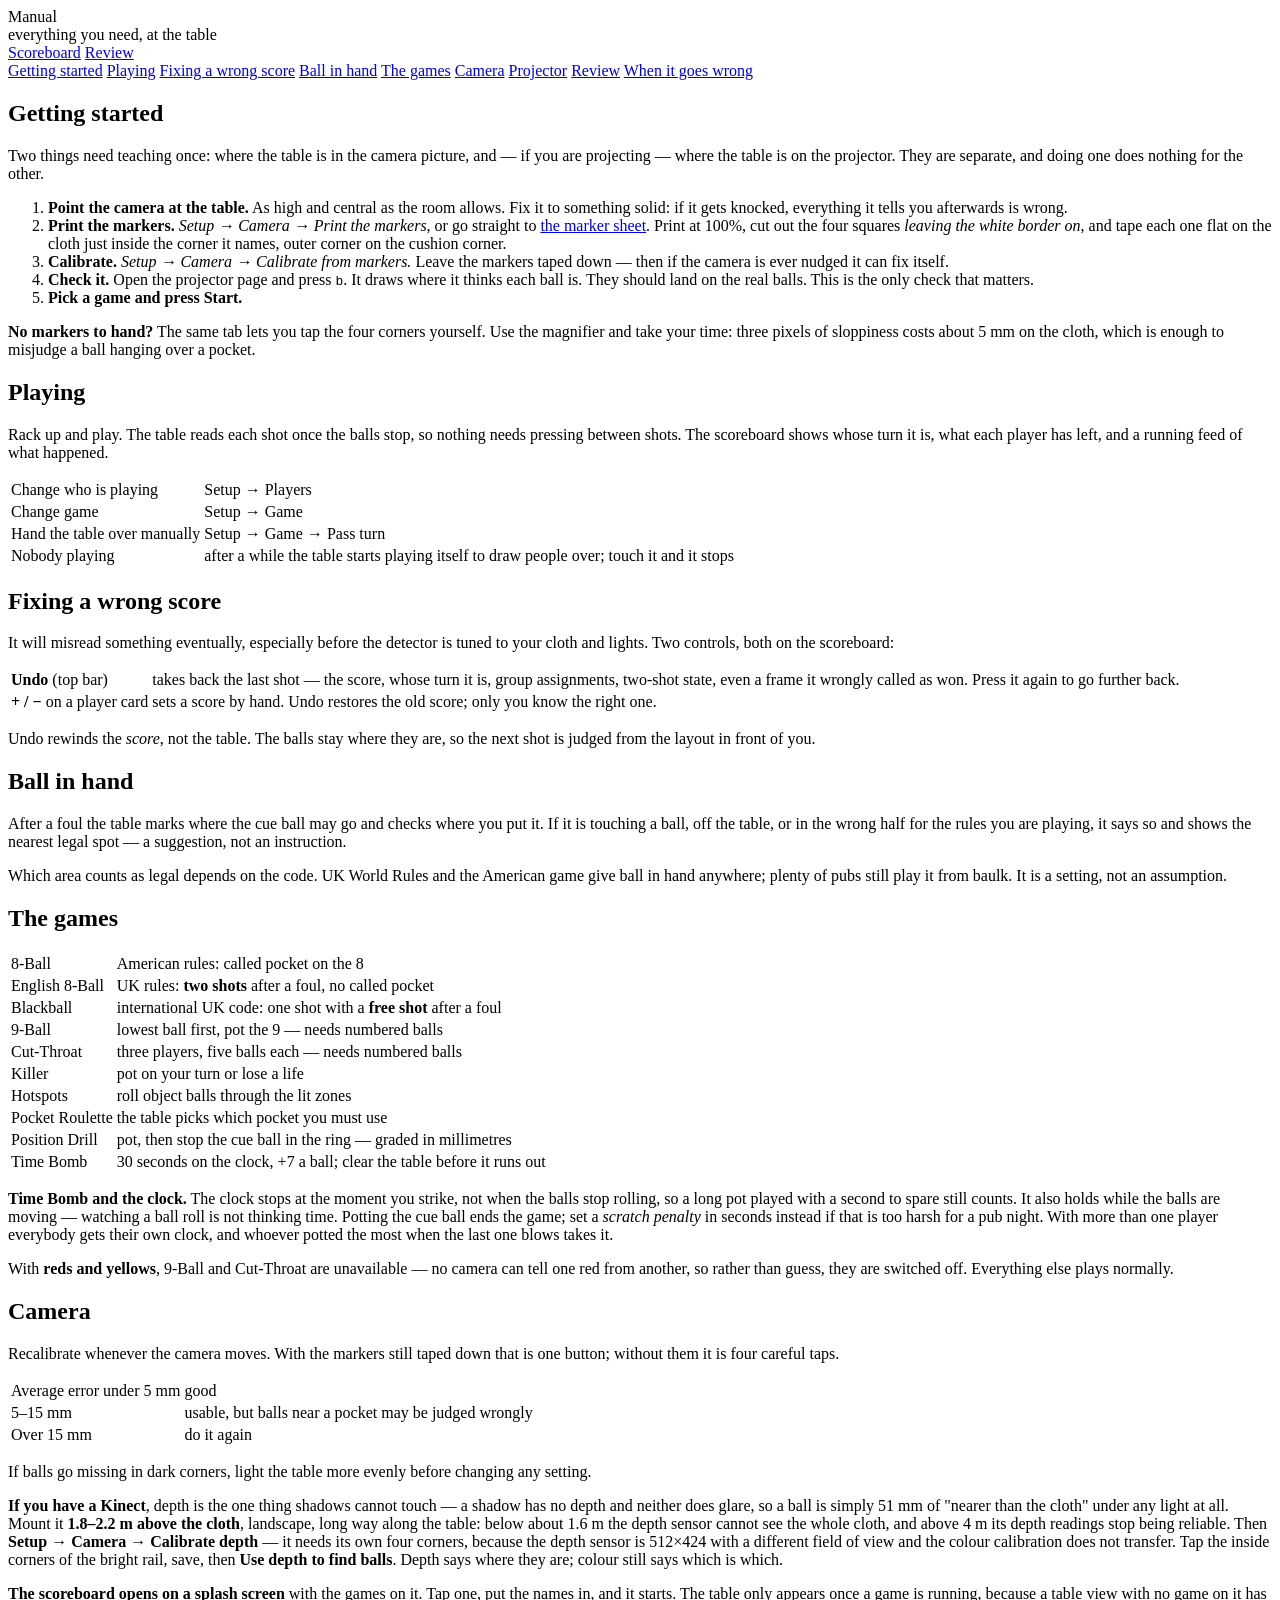
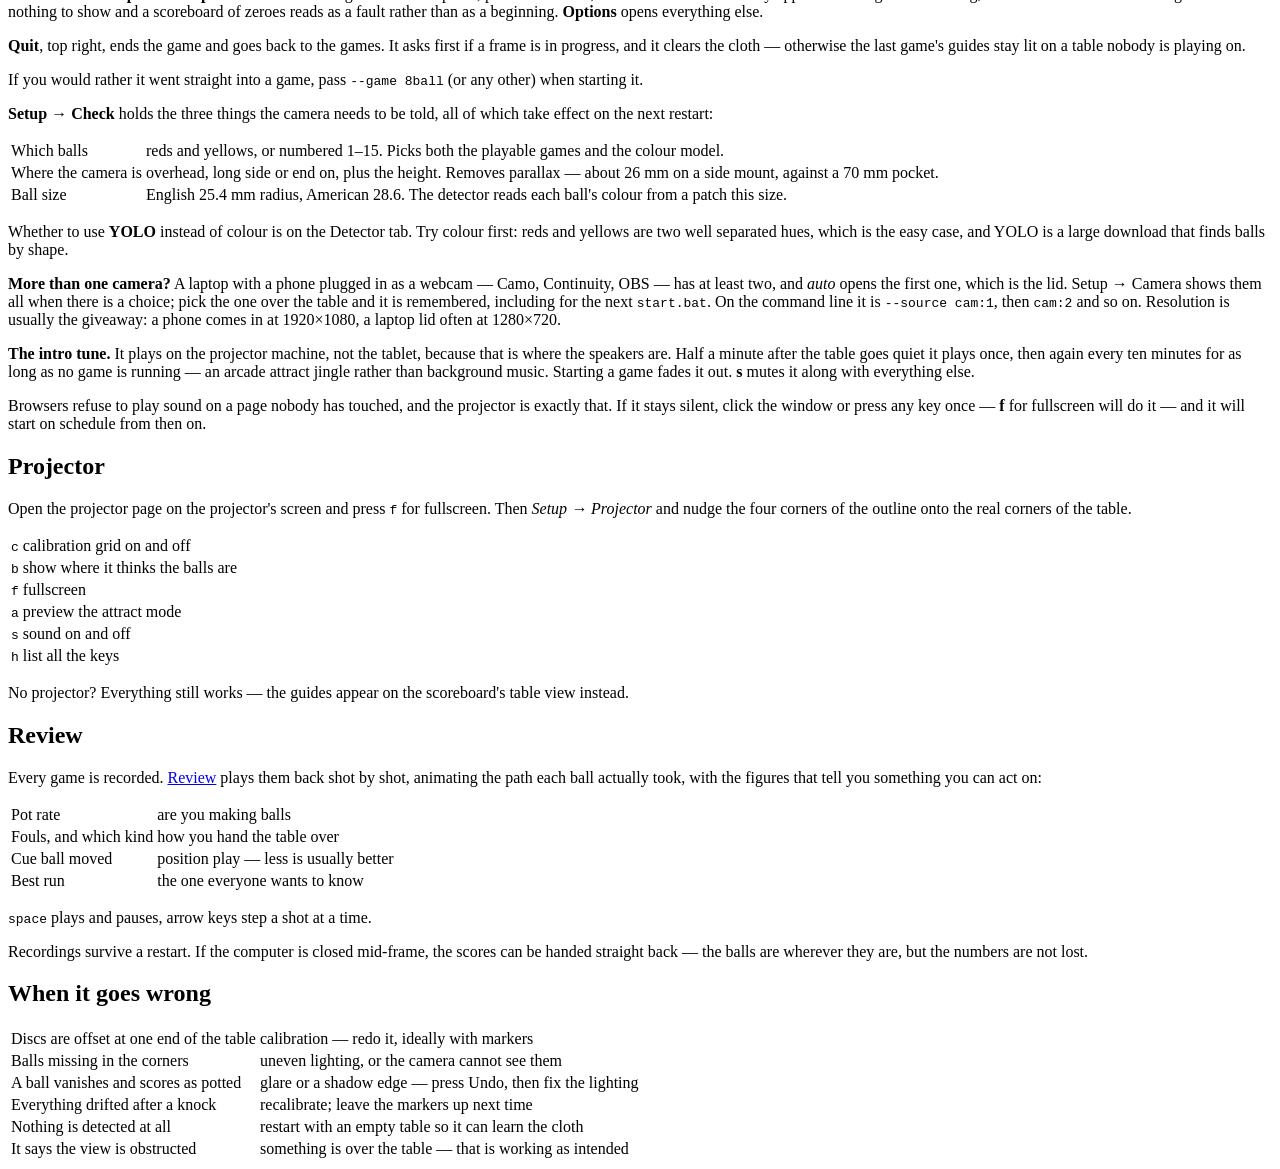
==== commit 926156ac: "Find the camera that is over the table, not the one in the laptop lid Reported while setting up with" ====
--- a/overlay/manual.html
+++ b/overlay/manual.html
@@ -182,6 +182,15 @@
     Try colour first: reds and yellows are two well separated hues, which is
     the easy case, and YOLO is a large download that finds balls by shape.</p>
 
+    <p><b>More than one camera?</b> A laptop with a phone plugged in as a
+    webcam &mdash; Camo, Continuity, OBS &mdash; has at least two, and
+    <i>auto</i> opens the first one, which is the lid. Setup &rarr; Camera
+    shows them all when there is a choice; pick the one over the table and it
+    is remembered, including for the next <code>start.bat</code>. On the
+    command line it is <code>--source cam:1</code>, then <code>cam:2</code>
+    and so on. Resolution is usually the giveaway: a phone comes in at
+    1920&times;1080, a laptop lid often at 1280&times;720.</p>
+
     <p><b>The intro tune.</b> It plays on the projector machine, not the
     tablet, because that is where the speakers are. Half a minute after the
     table goes quiet it plays once, then again every ten minutes for as long
